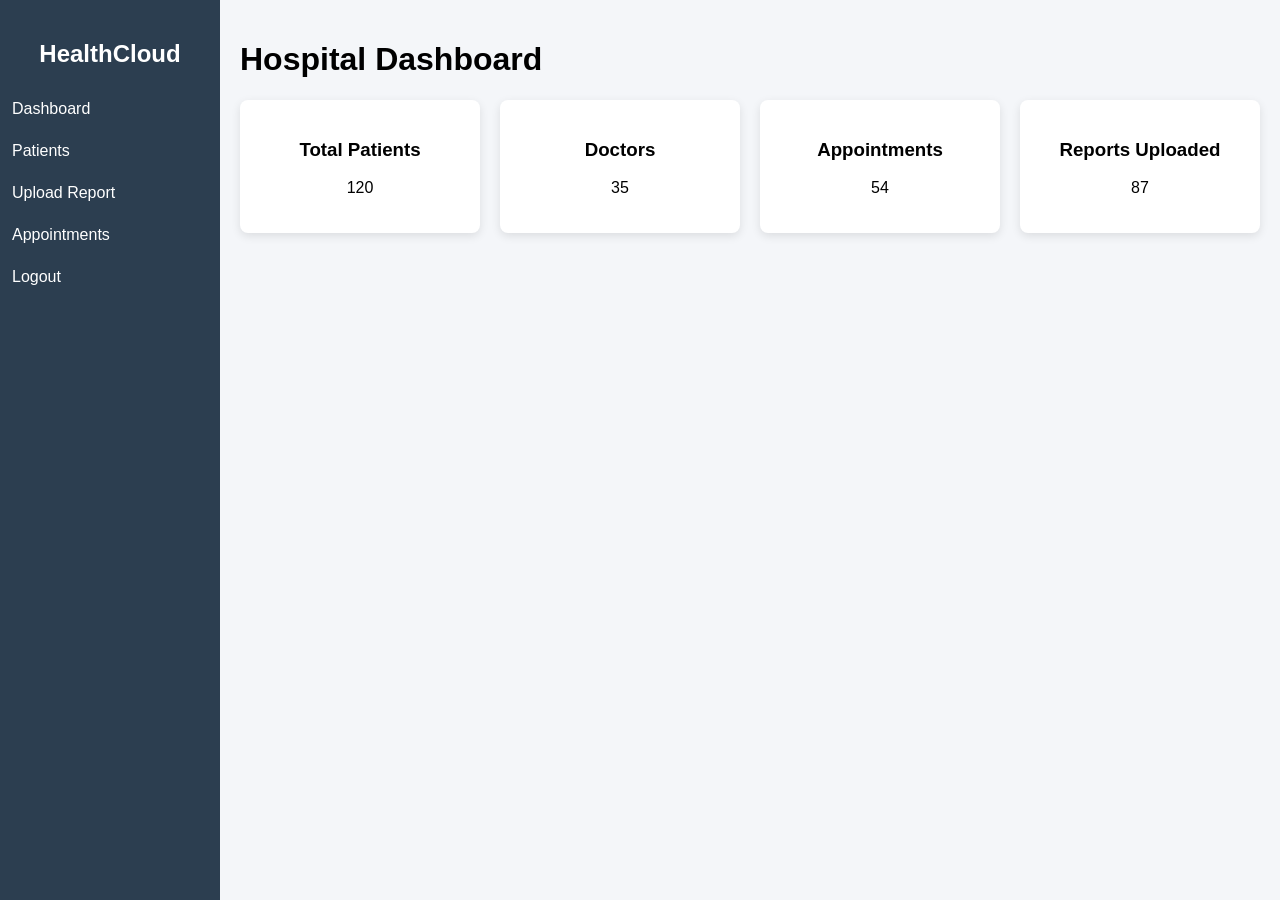
==== dashboard.html @ a4cebc38 "Frontend UI completed" ====
<!DOCTYPE html>
<html>
<head>
<title>Healthcare Dashboard</title>
<link rel="stylesheet" href="CSS/style.css">
</head>

<body>

<div class="sidebar">
<h2>HealthCloud</h2>

<a href="dashboard.html">Dashboard</a>
<a href="records.html">Patients</a>
<a href="upload.html">Upload Report</a>
<a href="#">Appointments</a>
<a href="index.html">Logout</a>
</div>

<div class="main">

<h1>Hospital Dashboard</h1>

<div class="cards">

<div class="card">
<h3>Total Patients</h3>
<p>120</p>
</div>

<div class="card">
<h3>Doctors</h3>
<p>35</p>
</div>

<div class="card">
<h3>Appointments</h3>
<p>54</p>
</div>

<div class="card">
<h3>Reports Uploaded</h3>
<p>87</p>
</div>

</div>

</div>

</body>
</html>
<a href="cloud.html">Cloud Storage</a>
---- CSS/style.css ----
body{
font-family: Arial;
margin:0;
background:#f4f6f9;
}

/* Sidebar */

.sidebar{
position:fixed;
width:220px;
height:100%;
background:#2c3e50;
padding-top:20px;
}

.sidebar h2{
color:white;
text-align:center;
}

.sidebar a{
display:block;
color:white;
padding:12px;
text-decoration:none;
}

.sidebar a:hover{
background:#34495e;
}

/* Main content */

.main{
margin-left:220px;
padding:20px;
}

.cards{
display:flex;
gap:20px;
margin-top:20px;
}

.card{
background:white;
padding:20px;
width:200px;
border-radius:8px;
box-shadow:0 3px 10px rgba(0,0,0,0.1);
text-align:center;
}
.login-box{
width:350px;
margin:120px auto;
padding:30px;
background:white;
border-radius:10px;
text-align:center;
box-shadow:0 5px 15px rgba(0,0,0,0.2);
}

input{
padding:10px;
width:250px;
margin:5px;
}

table{
width:80%;
border-collapse:collapse;
margin-top:20px;
}

th,td{
border:1px solid #ddd;
padding:10px;
text-align:center;
}

th{
background:#2c3e50;
color:white;
}
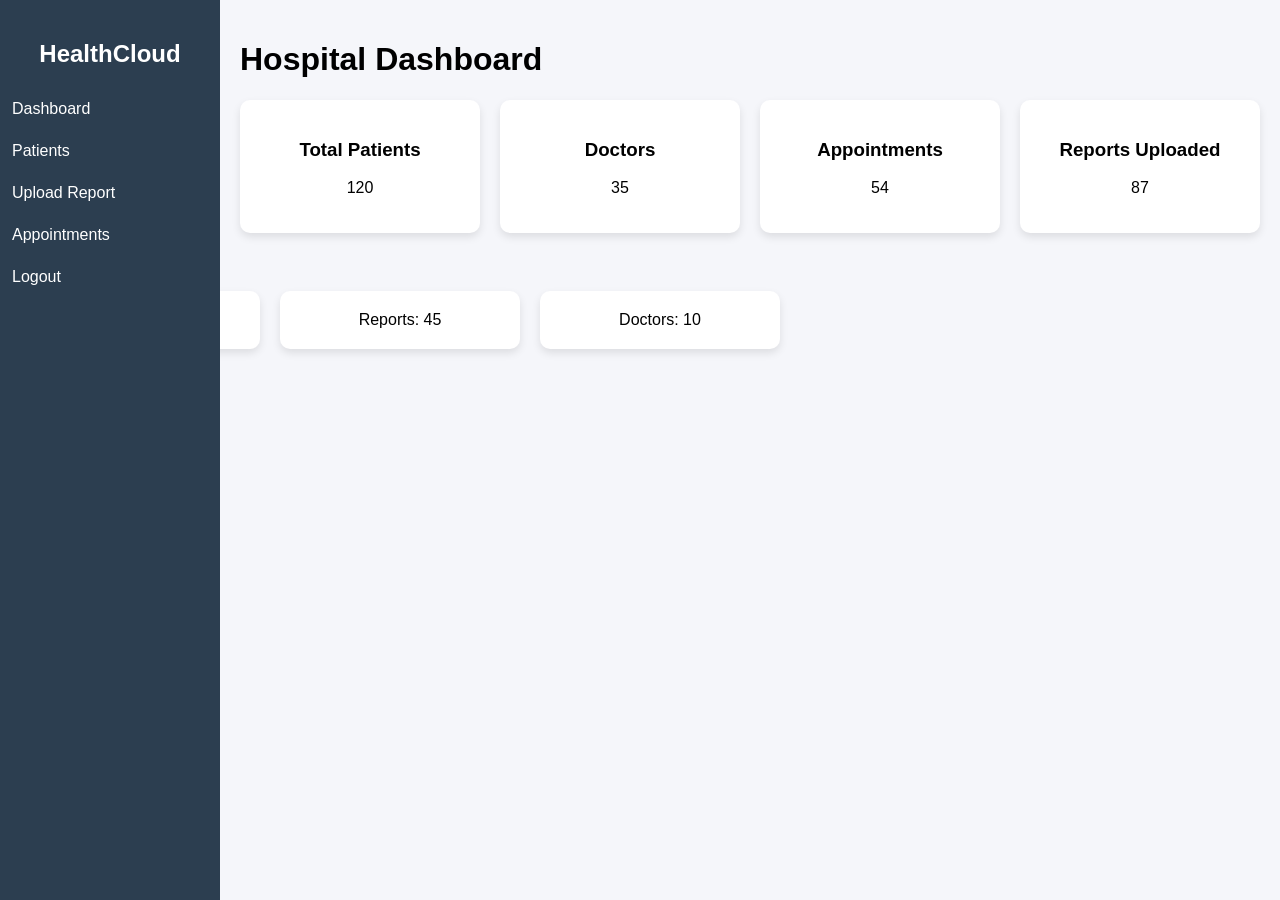
==== commit 08aecd30: "Added dashboard card styling" ====
--- a/dashboard.html
+++ b/dashboard.html
@@ -49,4 +49,9 @@
 
 </body>
 </html>
-<a href="cloud.html">Cloud Storage</a>+<a href="cloud.html">Cloud Storage</a>
+<div class="dashboard">
+  <div class="card">Total Patients: 120</div>
+  <div class="card">Reports: 45</div>
+  <div class="card">Doctors: 10</div>
+</div>
--- a/CSS/style.css
+++ b/CSS/style.css
@@ -82,4 +82,53 @@
 th{
 background:#2c3e50;
 color:white;
+}
+body {
+  font-family: 'Poppins', sans-serif;
+  background: #f5f6fa;
+  margin: 0;
+}
+
+.navbar {
+  display: flex;
+  justify-content: space-between;
+  background: #0a3d62;
+  color: white;
+  padding: 15px 30px;
+}
+
+.navbar ul {
+  display: flex;
+  list-style: none;
+  gap: 20px;
+}
+
+.navbar a {
+  color: white;
+  text-decoration: none;
+}
+
+.hero {
+  text-align: center;
+  margin-top: 100px;
+}
+
+button {
+  background: #38ada9;
+  color: white;
+  padding: 10px 20px;
+  border: none;
+  border-radius: 5px;
+}
+.dashboard {
+  display: flex;
+  gap: 20px;
+  padding: 20px;
+}
+
+.card {
+  background: white;
+  padding: 20px;
+  border-radius: 10px;
+  box-shadow: 0 4px 8px rgba(0,0,0,0.1);
 }
